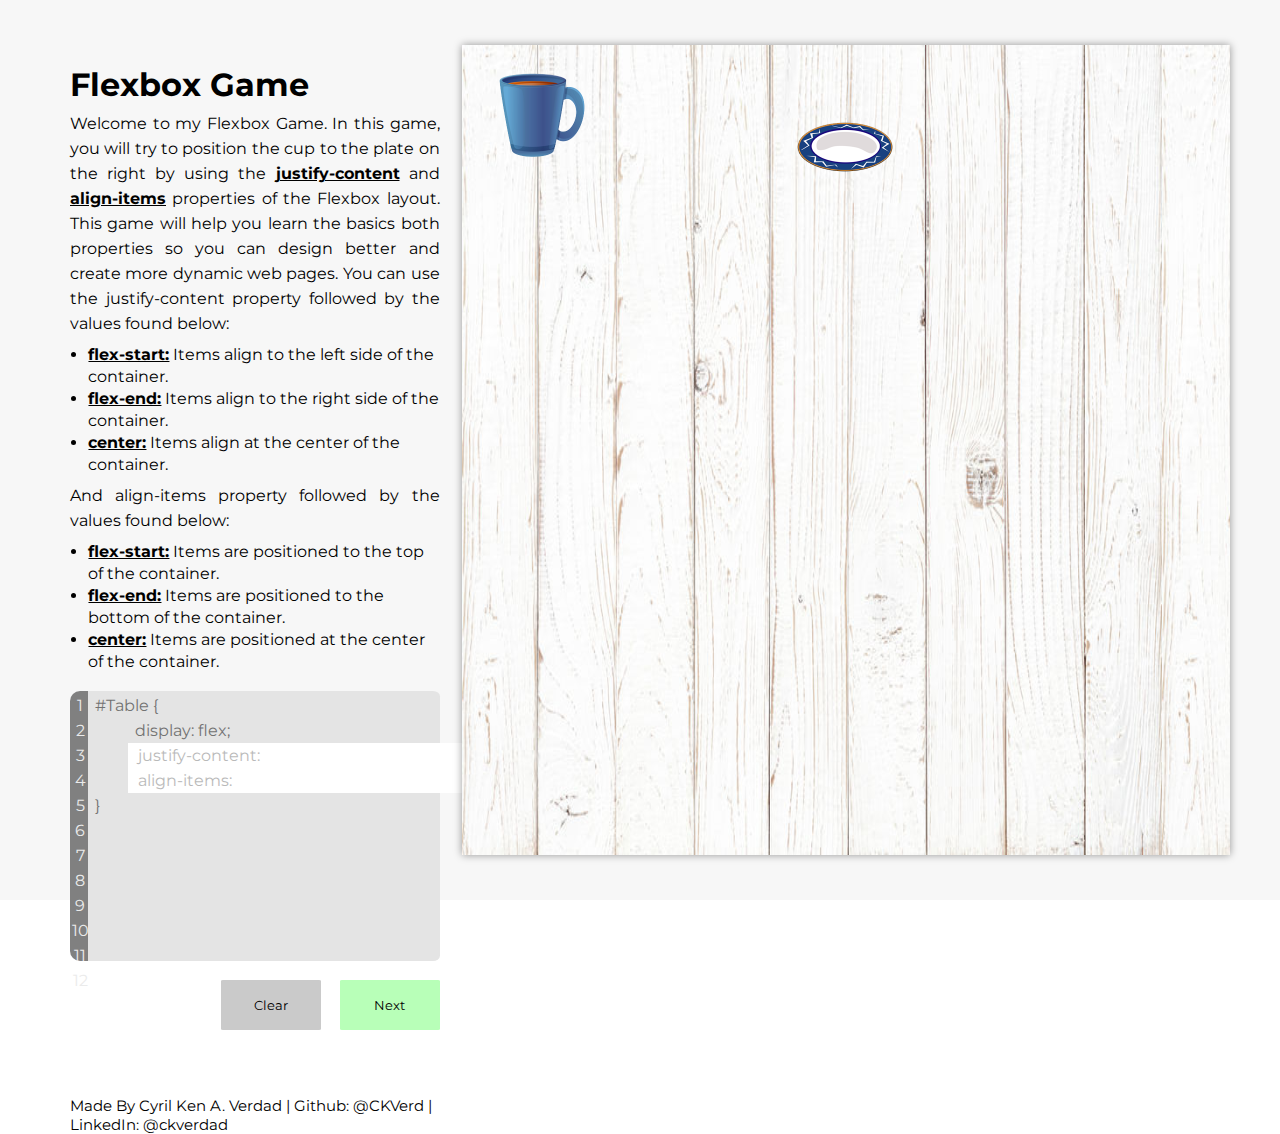
==== index.html @ 20a2025c "Fixed Locations" ====
<!DOCTYPE html>
<html lang="en">
<head>
    <meta charset="UTF-8">
    <meta http-equiv="X-UA-Compatible" content="IE=edge">
    <meta name="viewport" content="width=device-width, initial-scale=1.0">
    <title>Flexbox Game</title>
    <link rel="icon" href="views/pictures/website-icon.png"
    <!-- FONTS -->
    <link rel="preconnect" href="https://fonts.gstatic.com">
    <link href="https://fonts.googleapis.com/css2?family=Montserrat:wght@500&display=swap" rel="stylesheet">

    <!-- JS -->
    <script src="views/js/main.js"></script>

    <!-- CSS -->
    <link rel="stylesheet" type="text/css" href="views/css/index.css">

</head>
<body onload = randomize()>
    <div class = "main">
        <div class = "mainGame"> 
            <div class = "information">
                <h1>Flexbox Game</h1>
                <p>Welcome to my Flexbox Game. In this game, you will try to position the cup to the plate on the right by using the <b><u>justify-content</u></b> and <b><u>align-items</u></b> properties of the Flexbox
                    layout. This game will help you learn the basics both properties so you can design better and create more dynamic web pages. You can use the
                    justify-content property followed by the values found below:
                </p>
                <ul>
                    <li>
                        <b><u>flex-start:</u></b> Items align to the left side of the container.
                    </li>
                    <li>
                        <b><u>flex-end:</u></b> Items align to the right side of the container.
                    </li>
                    <li>
                        <b><u>center:</u></b> Items align at the center of the container.
                    </li>
                </ul>
                <p>And align-items property followed by the values found below:</p>
                <ul>
                    <li>
                        <b><u>flex-start:</u></b> Items are positioned to the top of the container.
                    </li>
                    <li>
                        <b><u>flex-end:</u></b> Items are positioned to the bottom of the container.
                    </li>
                    <li>
                        <b><u>center:</u></b> Items are positioned at the center of the container.
                    </li>
                </ul>
            </div>

            <div class = "input-template">
                <div class = "line-indicator">
                    <ul>
                        <li>
                            1
                        </li>
                        <li>
                            2
                        </li>
                        <li>
                            3
                        </li>
                        <li>
                            4
                        </li>
                        <li>
                            5
                        </li>
                        <li>
                            6
                        </li>
                        <li>
                            7
                        </li>
                        <li>
                            8
                        </li>
                        <li>
                            9
                        </li>
                        <li>
                            10
                        </li>
                        <li>
                            11
                        </li>
                        <li>
                            12
                        </li>
                    </ul>
                </div>
                <div class = "input-information">
                    <p>#Table {</p>
                    <p class = "tab">display: flex;</p>
                    <input  id = "inputJustify" class = "input-main" type = "text" placeholder="justify-content:" oninput= refresh()>
                    <input  id = "inputAlign" oninput = refresh() class = "input-main" type = "text" placeholder="align-items:">
                    <p>}</p>
                </div>
            </div> 
            <div class = "buttons">
                <button class = "clear-button button" onclick="clearInformation()">Clear</button>
                <button class = "submit-button button" onclick="getScore()">Next</button>
            </div>
            <p class = "credits">Made By Cyril Ken A. Verdad  |  Github: @CKVerd  |  LinkedIn: @ckverdad</p>
        </div> 
        
        <div class = "gameCanvas">
            <div class = "cup" id = "cup">

            </div>
        </div>
        <div class = "plate-location">
            <div class = "plate" id = "plate">

            </div>
        </div>
    </div>
</body>
</html>
---- views/css/index.css ----
* {
    margin: 0;
    padding: 0;
    font-family: 'Montserrat', sans-serif;
    box-sizing: border-box;
}

.main {
    width: 100vw;
    height: 100vh;
    display: flex;
    align-items: center;
    position: relative;
    background-color: rgba(243, 243, 243, 0.707);
    z-index: 0;
}

.gameCanvas {
    position: fixed;
    right: 50px;
    display: flex;
    padding: 20px;
    width: 60vw;
    height: 90vh;
    z-index: 6;
}

.plate-location {
    position: fixed;
    right: 50px;
    width: 60vw;
    height: 90vh;
    display: flex;
    padding: 20px;
    z-index: 5;
    background-color: rgb(255, 255, 255);
    background-image: url(/views/pictures/tabletop.jpg);
    background-repeat: repeat-x;
    background-size: 700px 100%;
    box-shadow: 0px 0px 8px 0px rgba(0,0,0,0.40);
    -webkit-box-shadow: 0px 0px 8px 0px rgba(0,0,0,0.40);
    -moz-box-shadow: 0px 0px 8px 0px rgba(0,0,0,0.40);
}

.mainGame{
    position: absolute;
    left: 50px;
    height: 90vh;
    width: 32vw;
    padding: 20px;
}

.information p{
    text-align: justify;
    text-justify: inter-word;
    line-height: 25px;
    margin-top: 2%;
}

.information ul{
    margin-top: 2%;
    margin-left: 5%;
}

.information li {
    line-height: 22px;
}

.input-template {
    margin-top: 5%;
    height: 30vh;
    width: 100%;
    background-color: white;
    border-radius: 10px;
    display: flex;
}

.buttons {
    display: flex;
    flex-direction: row;
    justify-content: flex-end;
    height: 15vh;
    width: 100%;
    position: relative;
}

.button {
    width: 100px;
    height: 50px;
    margin-top: 5%;
    outline: none;
    border: none;
    border-radius: 2%;
}

.line-indicator{
    height: 100%;
    width: 5%;
    background-color: gray;
    border-top-left-radius: 10px;
    border-bottom-left-radius: 10px;
}

.line-indicator ul {
    list-style-type: none;
    text-align: center;
    margin-left: 10%;
    margin-top: 10%;
    font-size: 16px;
}

.line-indicator li {
    color: rgb(235, 235, 235);
    line-height: 25px;
}

.input-information {
    width: 95%;
    background-color: rgb(228, 228, 228);
    padding-top: 0.5%;
    border-top-right-radius: 2%;
    border-bottom-right-radius: 2%;
}

.input-information p {
    line-height: 25px;
    margin-left: 2%;
    color: rgb(114, 114, 114);
    
}

.tab {
    text-indent: 40px;
}

.input-main {
    margin-left: 40px;
    border: none;
    height: 25px;
    width: 400px;
    font-size: 16px;
    text-indent: 10px;
    outline: none;
}

.input-main::placeholder {
    opacity: 50%;
}

.cup {
    width: 100px;
    height: 100px;
    background-image: url(/views/pictures/cup.png);
    background-size: cover;
    margin-left: 10px;
    margin-bottom: 10px;
    z-index: -1;
}

.plate {
    z-index: -2;
    width: 100px;
    height: 100px;
    background-image: url(/views/pictures/plate.png);
    background-size: cover;
    margin-top: 10px;
    margin-right: 5px;
}

.justify-flex-start {
    justify-content: flex-start;
}

.justify-flex-end {
    justify-content: flex-end;
}

.justify-flex-center {
    justify-content: center;
}

.align-flex-start {
    align-items: flex-start;
}

.align-flex-end {
    align-items: flex-end;
}

.align-flex-center {
    align-items: center;
}

.clear-button {
    background-color: rgb(202, 202, 202);
    margin-right: 5%;
}

.clear-button:hover {
    background-color: rgb(228, 228, 228);
    cursor: pointer;
}

.submit-button {
    background-color: rgb(184, 255, 184);
}

.submit-button:hover {
    background-color: rgb(50, 221, 50);
    cursor: pointer;
}

.credits {
    font-size: 15px;
}
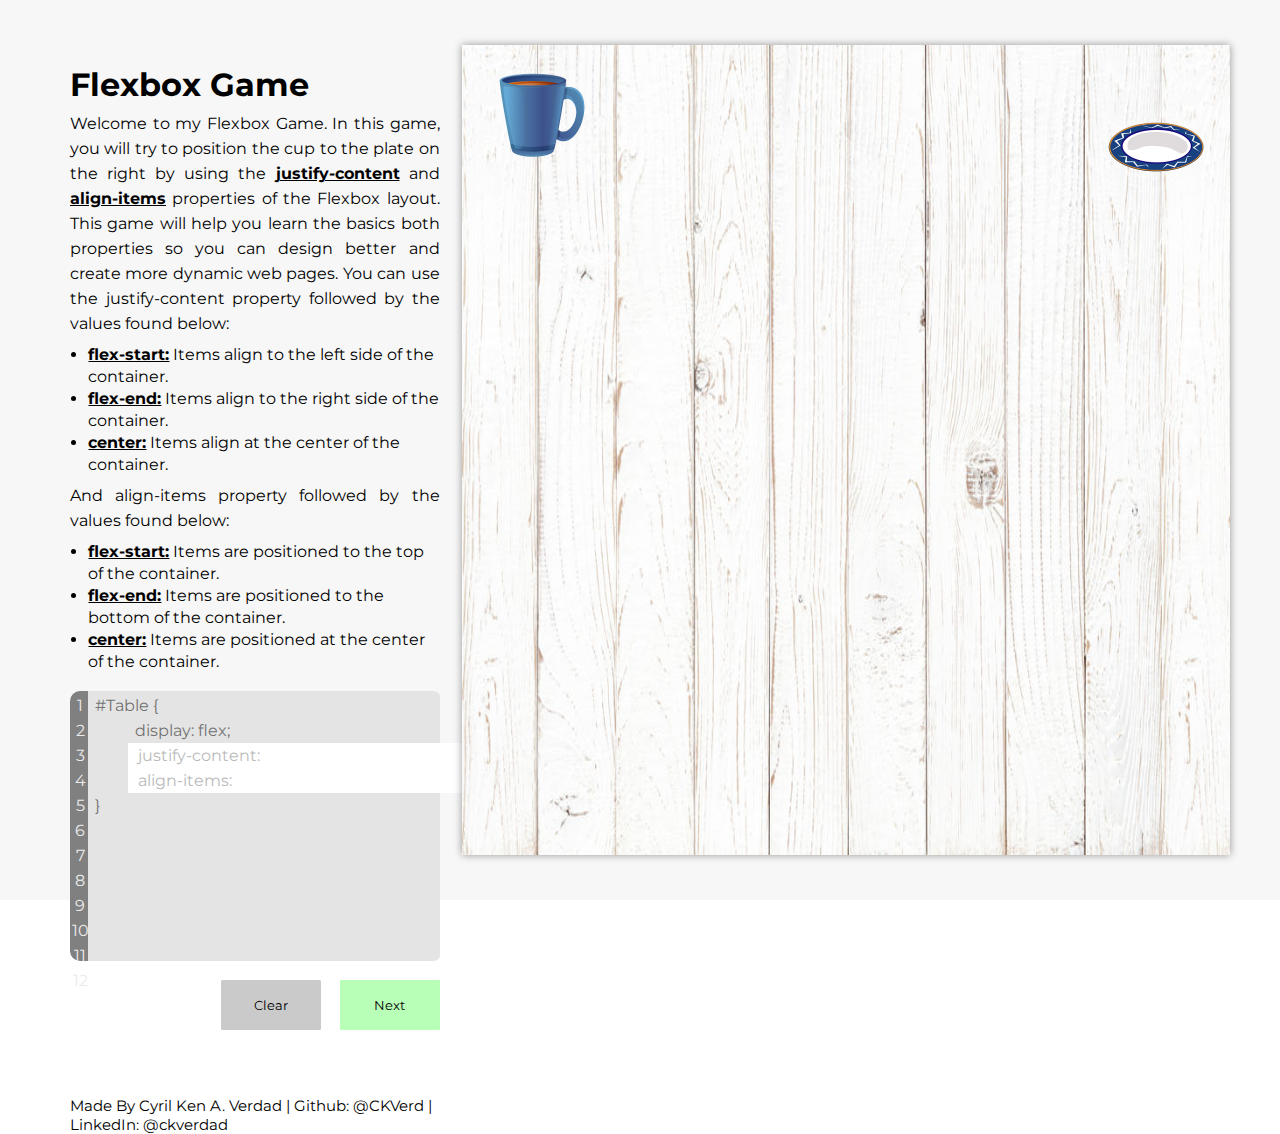
==== commit c4961752: "fixed missing lines" ====
--- a/index.html
+++ b/index.html
@@ -5,7 +5,7 @@
     <meta http-equiv="X-UA-Compatible" content="IE=edge">
     <meta name="viewport" content="width=device-width, initial-scale=1.0">
     <title>Flexbox Game</title>
-    <link rel="icon" href="views/pictures/website-icon.png"
+    <link rel="icon" href="views/pictures/website-icon.png">
     <!-- FONTS -->
     <link rel="preconnect" href="https://fonts.gstatic.com">
     <link href="https://fonts.googleapis.com/css2?family=Montserrat:wght@500&display=swap" rel="stylesheet">
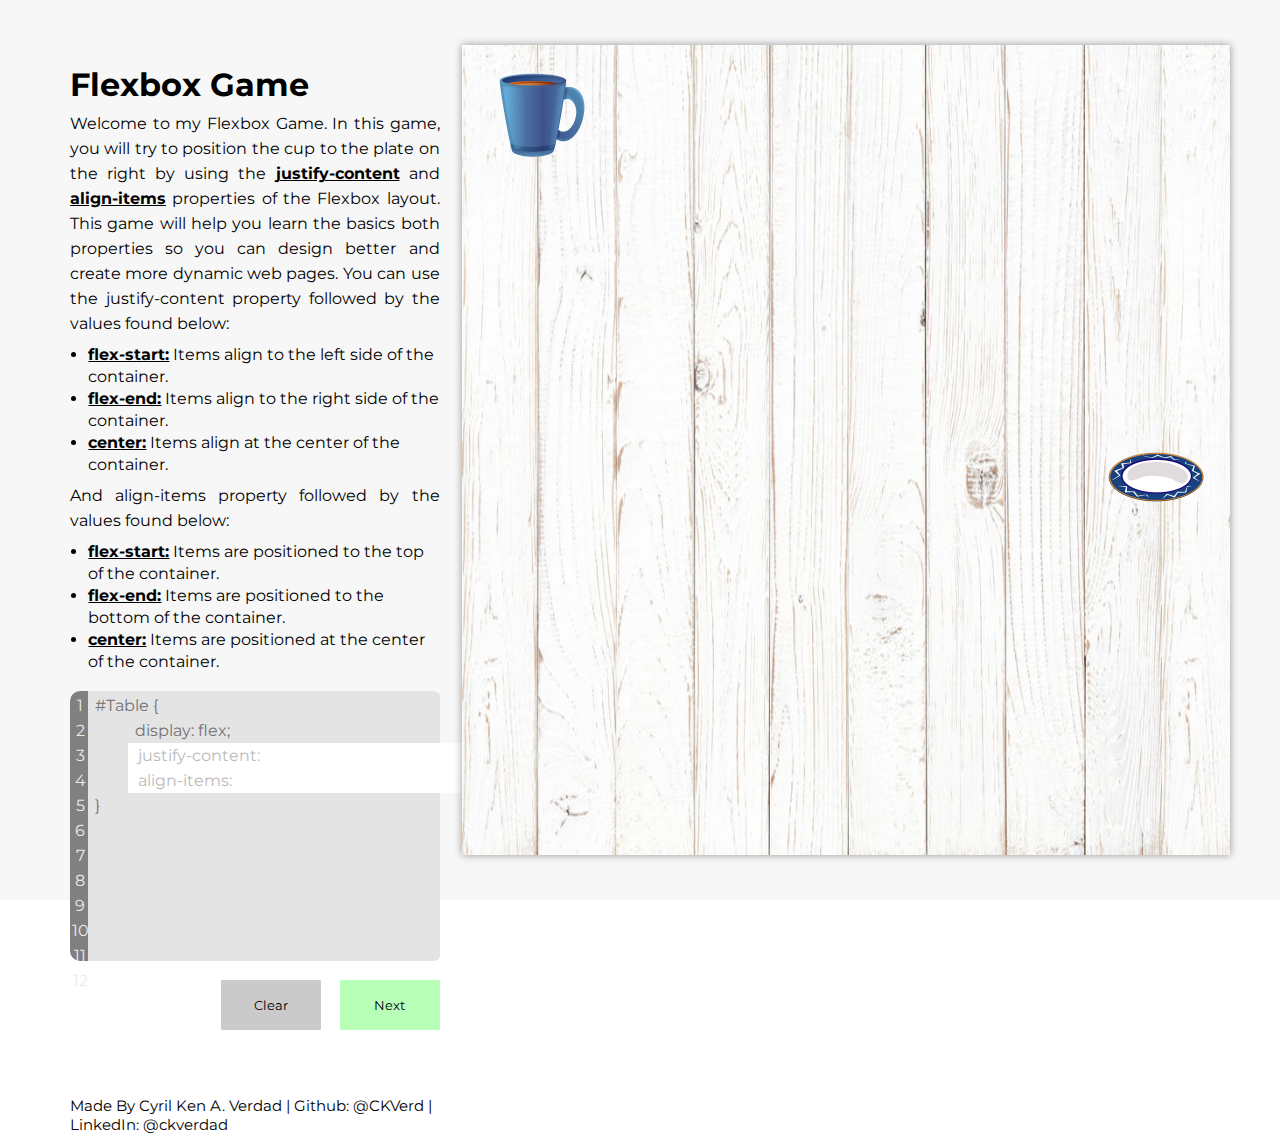
==== commit dc33e476: "fixed spelling errors" ====
--- a/index.html
+++ b/index.html
@@ -95,8 +95,8 @@
                 <div class = "input-information">
                     <p>#Table {</p>
                     <p class = "tab">display: flex;</p>
-                    <input  id = "inputJustify" class = "input-main" type = "text" placeholder="justify-content:" oninput= refresh()>
-                    <input  id = "inputAlign" oninput = refresh() class = "input-main" type = "text" placeholder="align-items:">
+                    <input id = "inputJustify" class = "input-main" type = "text" placeholder="justify-content:" oninput= refresh()>
+                    <input id = "inputAlign" oninput = refresh() class = "input-main" type = "text" placeholder="align-items:">
                     <p>}</p>
                 </div>
             </div> 
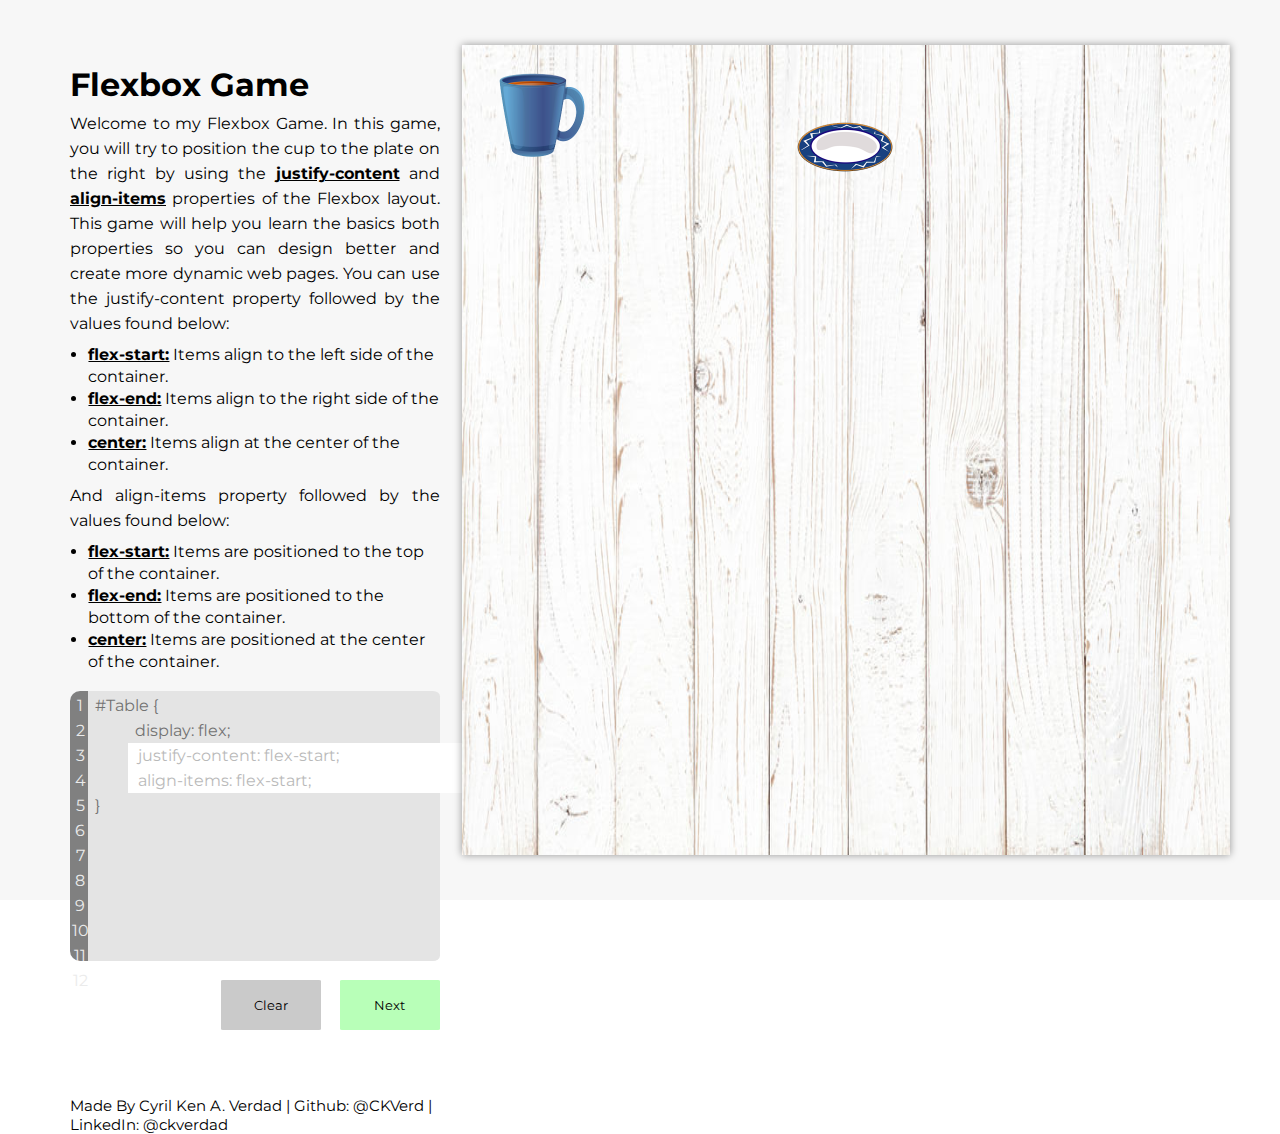
==== commit 4811479a: "Update index.html" ====
--- a/index.html
+++ b/index.html
@@ -95,8 +95,8 @@
                 <div class = "input-information">
                     <p>#Table {</p>
                     <p class = "tab">display: flex;</p>
-                    <input id = "inputJustify" class = "input-main" type = "text" placeholder="justify-content:" oninput= refresh()>
-                    <input id = "inputAlign" oninput = refresh() class = "input-main" type = "text" placeholder="align-items:">
+                    <input id = "inputJustify" class = "input-main" type = "text" placeholder="justify-content: flex-start;" oninput= refresh()>
+                    <input id = "inputAlign" oninput = refresh() class = "input-main" type = "text" placeholder="align-items: flex-start;">
                     <p>}</p>
                 </div>
             </div> 
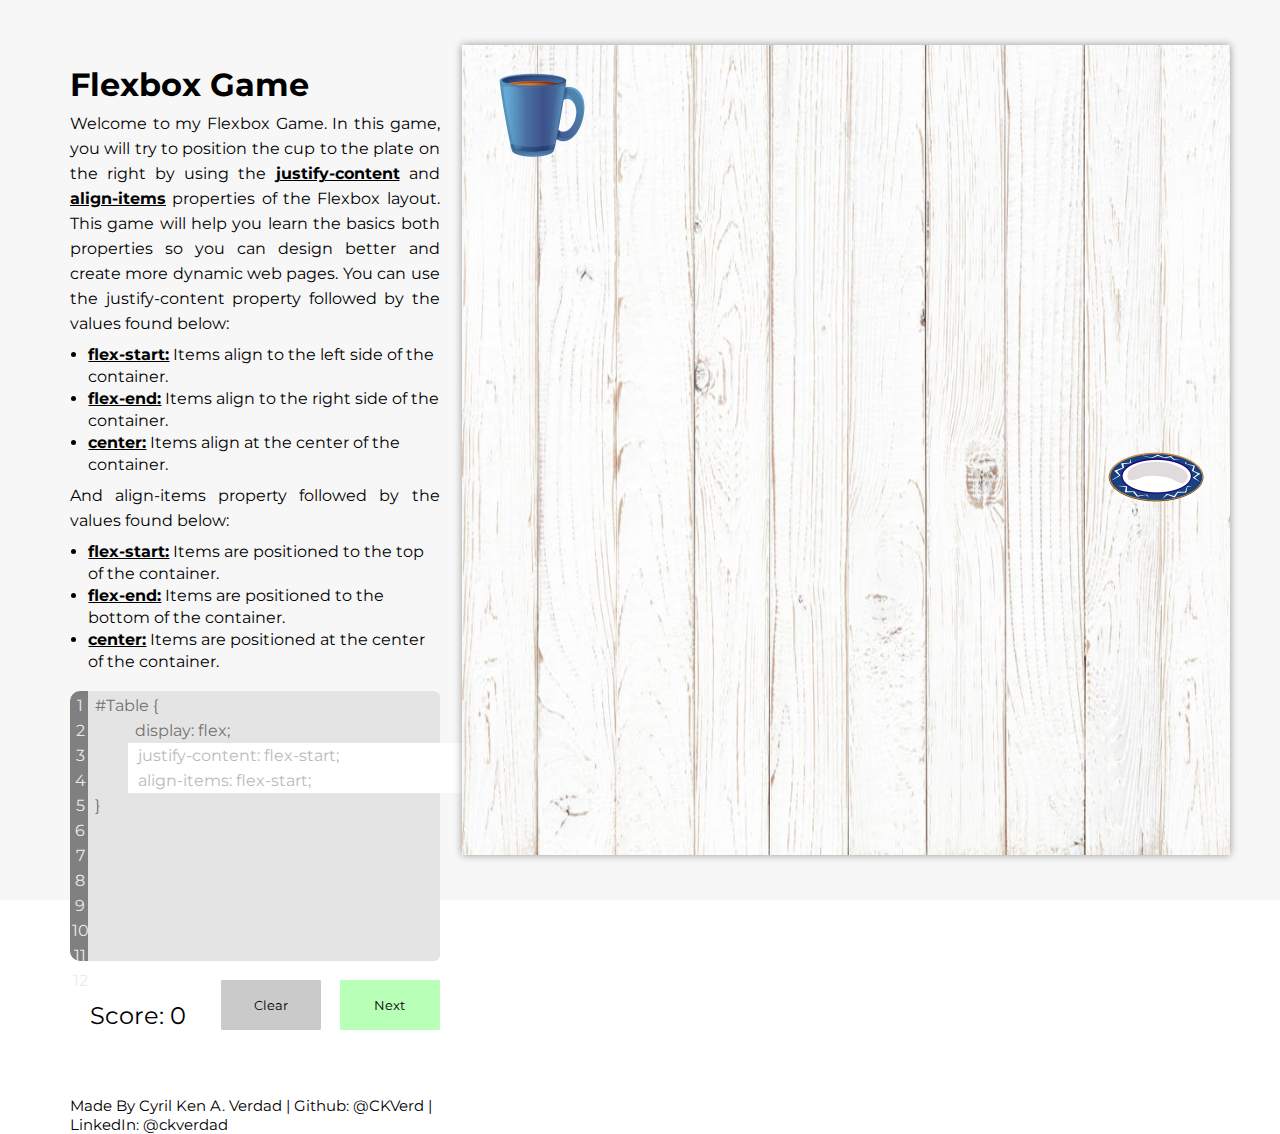
==== commit 1dd9fc27: "Added Score Counter" ====
--- a/index.html
+++ b/index.html
@@ -101,6 +101,7 @@
                 </div>
             </div> 
             <div class = "buttons">
+                <p id = "score" class = "score"></p>
                 <button class = "clear-button button" onclick="clearInformation()">Clear</button>
                 <button class = "submit-button button" onclick="getScore()">Next</button>
             </div>
--- a/views/css/index.css
+++ b/views/css/index.css
@@ -212,4 +212,12 @@
 
 .credits {
     font-size: 15px;
+    position: absolute;
+}
+
+.score {
+    font-size: 24px;
+    position: absolute;
+    left: 20px;
+    top: 40px;
 }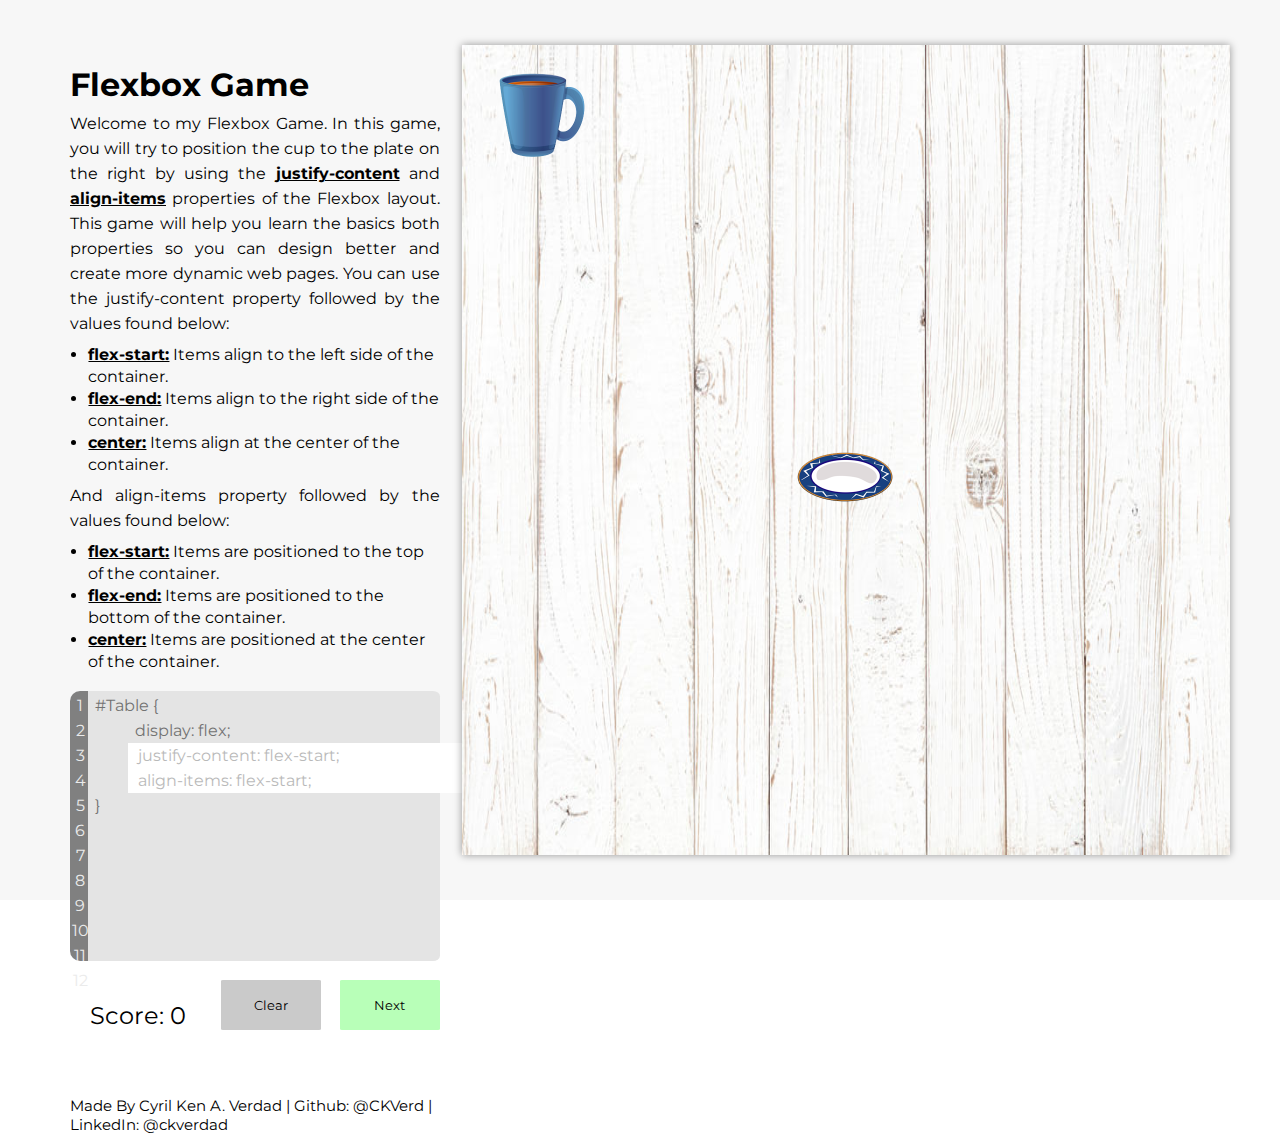
==== commit cc0fcf7f: "fixed logic" ====
--- a/index.html
+++ b/index.html
@@ -11,8 +11,9 @@
     <link href="https://fonts.googleapis.com/css2?family=Montserrat:wght@500&display=swap" rel="stylesheet">
 
     <!-- JS -->
+    <script src="https://ajax.googleapis.com/ajax/libs/jquery/3.5.1/jquery.min.js"></script>
     <script src="views/js/main.js"></script>
-
+    
     <!-- CSS -->
     <link rel="stylesheet" type="text/css" href="views/css/index.css">
 
